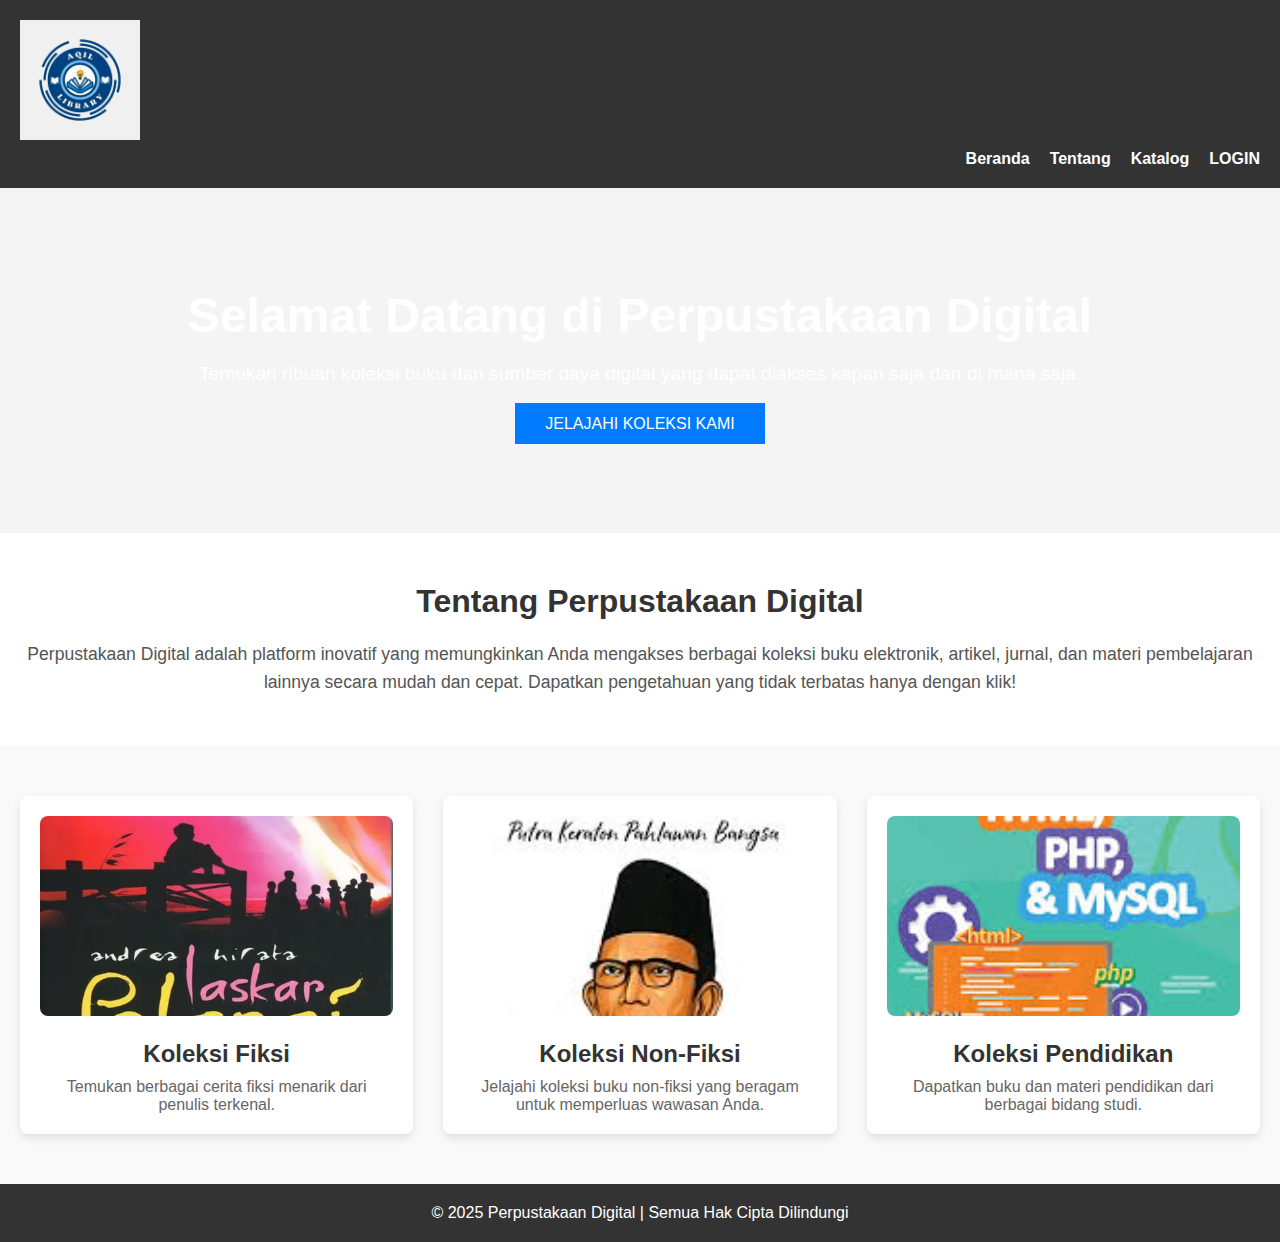
==== index.html @ 624e4d02 "Add files via upload" ====
<!DOCTYPE html>
<html lang="en">
<head>
    <!-- Basic meta tags -->
    <meta charset="UTF-8">
    <meta http-equiv="X-UA-Compatible" content="IE=edge">
    <meta name="viewport" content="width=device-width, initial-scale=1">
    <meta name="description" content="Digital Library Homepage">
    <meta name="author" content="">

    <!-- Title and Favicon -->
    <title>Digital Library</title>
    <link rel="icon" href="images/logoPerpus.png" type="image/png">

    <!-- Custom CSS -->
    <style>
        /* Reset some default styles */
        * {
            margin: 0;
            padding: 0;
            box-sizing: border-box;
        }

        body {
            font-family: Arial, sans-serif;
            background-color: #f4f4f4;
            color: #333;
        }

        /* Header Section */
        header {
            background-color: #333;
            color: white;
            padding: 20px;
        }

        .logo {
            display: flex;
            justify-content: flex-start;
            align-items: center;
        }

        .logo img {
            width: 120px;
        }

        nav {
            display: flex;
            justify-content: flex-end;
            gap: 20px;
            padding-top: 10px;
        }

        nav a {
            color: white;
            text-decoration: none;
            font-weight: bold;
        }

        /* Banner Section */
        .banner-section {
            background: url('images/banner.jpg') no-repeat center center/cover;
            color: white;
            text-align: center;
            padding: 100px 20px;
        }

        .banner-section h1 {
            font-size: 3rem;
            margin-bottom: 20px;
        }

        .banner-section p {
            font-size: 1.2rem;
            margin-bottom: 30px;
        }

        .btn-primary {
            background-color: #007bff;
            padding: 12px 30px;
            color: white;
            border: none;
            font-size: 1rem;
            text-transform: uppercase;
            cursor: pointer;
            text-decoration: none;
        }

        .btn-primary:hover {
            background-color: #0056b3;
        }

        /* About Section */
        .about-section {
            background-color: #fff;
            padding: 50px 20px;
            text-align: center;
        }

        .about-section h2 {
            font-size: 2rem;
            margin-bottom: 20px;
        }

        .about-section p {
            font-size: 1.1rem;
            line-height: 1.6;
            color: #555;
        }

        /* Featured Collections Section */
        .featured-collections {
            padding: 50px 20px;
            display: grid;
            grid-template-columns: 1fr 1fr 1fr;
            gap: 30px;
            background-color: #f9f9f9;
        }

        .collection-card {
            background-color: white;
            padding: 20px;
            text-align: center;
            border-radius: 8px;
            box-shadow: 0 4px 8px rgba(0, 0, 0, 0.1);
        }

        .collection-card img {
            width: 100%;
            height: 200px;
            object-fit: cover;
            border-radius: 8px;
        }

        .collection-card h3 {
            margin-top: 20px;
            font-size: 1.5rem;
        }

        .collection-card p {
            font-size: 1rem;
            color: #666;
            margin-top: 10px;
        }

        /* Footer Section */
        footer {
            background-color: #333;
            color: white;
            padding: 20px 0;
            text-align: center;
        }

        footer p {
            font-size: 1rem;
        }

        /* Media Queries for Responsiveness */
        @media (max-width: 1024px) {
            .featured-collections {
                grid-template-columns: 1fr 1fr;
            }
        }

        @media (max-width: 768px) {
            .featured-collections {
                grid-template-columns: 1fr;
            }

            .banner-section h1 {
                font-size: 2rem;
            }

            .banner-section p {
                font-size: 1rem;
            }
        }
    </style>
</head>

<body>

    <!-- Header Section -->
    <header>
        <div class="logo">
            <img src="logo-perpus.jpg" alt="Logo">
        </div>
        <nav>
            <a href="index.html">Beranda</a>
            <a href="about.html">Tentang</a>
            <a href="katalog.html">Katalog</a>
            <a href="login.html">LOGIN</a>
        </nav>
    </header>

    <!-- Banner Section -->
    <section class="banner-section">
        <h1>Selamat Datang di Perpustakaan Digital</h1>
        <p>Temukan ribuan koleksi buku dan sumber daya digital yang dapat diakses kapan saja dan di mana saja.</p>
        <a href="katalog.html" class="btn-primary">Jelajahi Koleksi Kami</a>
    </section>

    <!-- About Section -->
    <section class="about-section">
        <h2>Tentang Perpustakaan Digital</h2>
        <p>Perpustakaan Digital adalah platform inovatif yang memungkinkan Anda mengakses berbagai koleksi buku elektronik, artikel, jurnal, dan materi pembelajaran lainnya secara mudah dan cepat. Dapatkan pengetahuan yang tidak terbatas hanya dengan klik!</p>
    </section>

    <!-- Featured Collections Section -->
    <section class="featured-collections">
        <div class="collection-card">
            <img src="pelangi.jpeg" alt="Fiction">
            <h3>Koleksi Fiksi</h3>
            <p>Temukan berbagai cerita fiksi menarik dari penulis terkenal.</p>
        </div>
        <div class="collection-card">
            <img src="ki.jpg" alt="Non-fiction">
            <h3>Koleksi Non-Fiksi</h3>
            <p>Jelajahi koleksi buku non-fiksi yang beragam untuk memperluas wawasan Anda.</p>
        </div>
        <div class="collection-card">
            <img src="php.jpg" alt="Education">
            <h3>Koleksi Pendidikan</h3>
            <p>Dapatkan buku dan materi pendidikan dari berbagai bidang studi.</p>
        </div>
    </section>

    <!-- Footer Section -->
    <footer>
        <p>&copy; 2025 Perpustakaan Digital | Semua Hak Cipta Dilindungi</p>
    </footer>

</body>
</html>
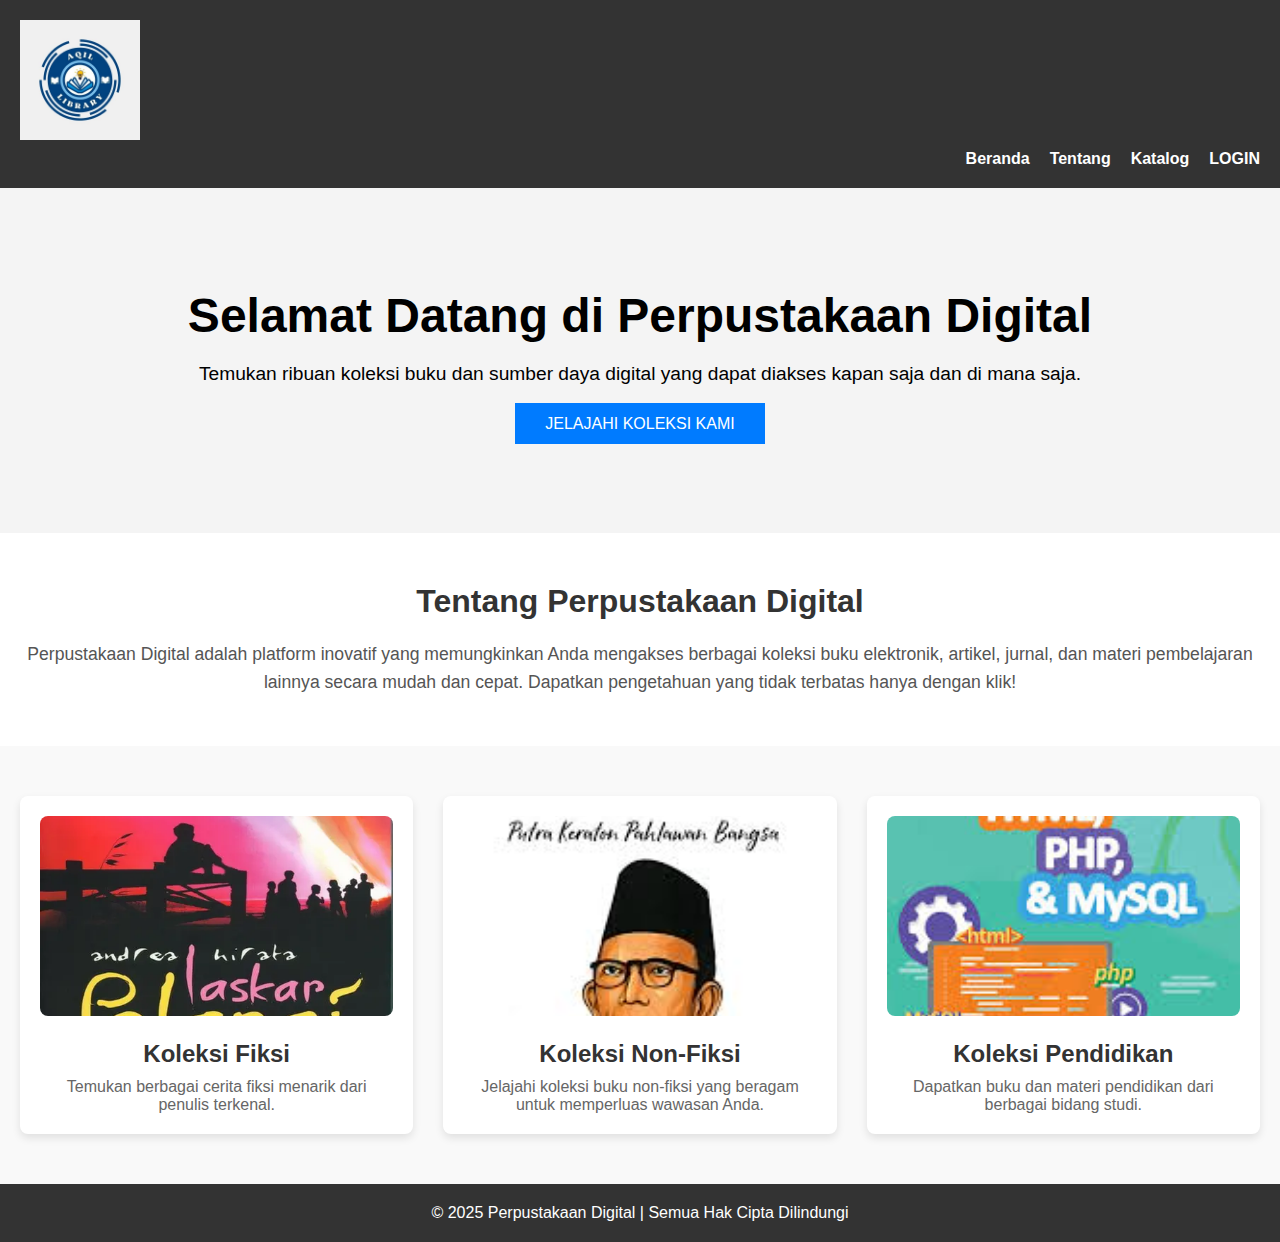
==== commit 91e912fe: "Update index.html" ====
--- a/index.html
+++ b/index.html
@@ -60,7 +60,7 @@
         /* Banner Section */
         .banner-section {
             background: url('images/banner.jpg') no-repeat center center/cover;
-            color: white;
+            color: black;
             text-align: center;
             padding: 100px 20px;
         }
